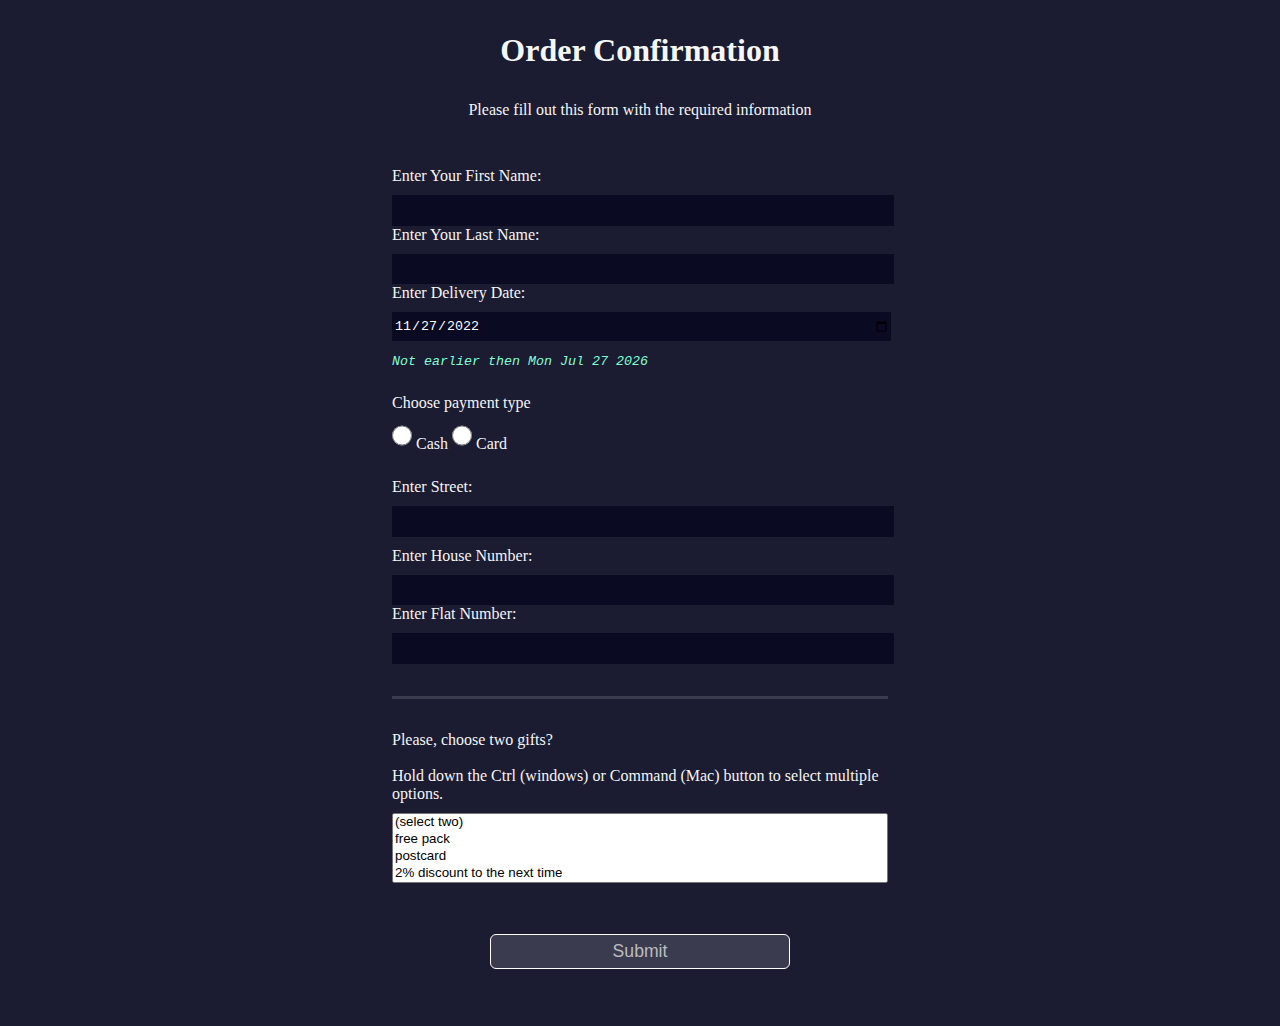
==== delivery/index.html @ b73b3af8 "feat: add required to radio btns" ====
<!DOCTYPE html>
    <html lang="en">
    <head>
        <meta charset="UTF-8">
        <meta http-equiv="X-UA-Compatible" content="IE=edge">
        <meta name="viewport" content="width=device-width, initial-scale=1.0">
       <link rel="stylesheet" href="style.css">
        <title>Order Confirmation</title>

          <body>

            <article class="hide-result"  class="show-result">
              <div class="result">
              <p class="result-title">Order Confirmed</p>
          </div>
            </article>

            <div class="order-show">
            <h1>Order Confirmation</h1>
            <p>Please fill out this form with the required information</p>
            <form method="post" action="https://yuliamasliak.github.io/book-shop/">
              <fieldset>
                <label for="first-name">Enter Your First Name: <input id="first-name" name="first-name" type="text" required pattern="[a-z]{4,}" class="required" onkeyup="enableSubmit()"/></label>
                <div id="error"></div>
                <label for="last-name">Enter Your Last Name: <input id="last-name" name="last-name" type="text" required class="required" onkeyup="enableSubmit()"/></label>
                <div id="error1"></div>

                <label for="date" class="date-not-earlier">Enter Delivery Date: <input id="date" name="date" type="date" required class="required" onkeyup="enableSubmit()"/></label>
                <div id="error2"></div>

                <div class="label-margin">Choose payment type</div>
                <label for="payment" ><input id="payment-cash" class="check" type="radio" name="payment"  class="required" required onkeyup="enableSubmit()" /> Cash</label>
                <label for="payment" ><input id="payment-card" class="required" class="check" type="radio" name="payment"  class="radio-right" onkeyup="enableSubmit()" required /> Card</label>

                <label class="block-label" class="label-margin" for="street">Enter Street: <input id="street" name="street" type="text" pattern="[a-z0-5]{8,}" required class="required" onkeyup="enableSubmit()"/></label>
                <div id="error3"></div>

                <label for="house">Enter House Number: <input id="house" name="house" type="number" pattern="[0-1000]" required class="required" onkeyup="enableSubmit()"/></label>
                <div id="error4"></div>

                <label for="flat">Enter Flat Number: <input id="flat" name="flat" type="text" required class="required" onkeyup="enableSubmit()" /></label>
                <div id="error5"></div>
              </fieldset>

              <fieldset>

                <label for="gift">Please, choose two gifts? <br><br> Hold down the Ctrl (windows) or Command (Mac) button to select multiple options.
                  <select id="gift" name="gift" multiple onchange=selectedOptions()>
                    <option value="">(select two)</option>
                    <option value="1"><checkpoint>free pack</checkpoint></option>
                    <option value="2">postcard</option>
                    <option value="3">2% discount to the next time</option>
                    <option value="4">branded pen or pencil</option>
                  </select>
                </label>

              </fieldset>
              <input type="submit" value="Submit" class="submit-btn" disabled/>
            </form>
          </div>

          </body>
          <script src="script.js"></script>
        </html>

    </body>
    </html>
---- delivery/style.css ----
body {
    background-color: #1b1b32;
    font-family: Tahoma;
    font-size: 16px;
  }

  h1, p {
    margin: 1em auto;
    text-align: center;
    color: #f5f6f7;
  }

  form {
    width: 60vw;
    max-width: 500px;
    min-width: 300px;
    margin: 0 auto;
    padding-bottom: 2em;
    color: #f5f6f7;
  }

  fieldset {
    border: none;
    padding: 2rem 0;
    border-bottom: 3px solid #3b3b4f;
    color: #f5f6f7;
  }

  fieldset:last-of-type {
    border-bottom: none;
    color: #f5f6f7;
  }



  input,
  textarea,
  select {
    margin: 10px 0 0 0;
    width: 100%;
    min-height: 2em;

  }

  input, textarea {
    background-color: #0a0a23;
    border: 1px solid #0a0a23;
    color: #ffffff;
  }



  .submit-btn {
    display: block;
    width: 60%;
    margin: 1em auto;
    height: 2em;
    font-size: 1.1rem;
    background-color: #3b3b4f;
    border-color: white;
    border-radius: 6px;
    min-width: 300px;
    color: #bbbcbd;
  }
  input[type="radio"]{
    max-height: 10px;
    width: 20px;
    color: #f5f6f7;
  }
.radio-right{
  margin-left: 20px;
}
label{
  margin-bottom: 10px;
}
.label-margin{
  margin-top: 25px;
}
.block-label{
  display: block;
  margin-top: 25px;
}
  .error{
    border: 1px solid red;
  }
  #error, #error1, #error2, #error3, #error4, #error5 { color: red };

.hide-result{
  padding: 50px;
  background-color: aliceblue;
  margin: 0 auto;
  margin-top: 40px;
  max-width: 600px;
  height: 600px;
  border-radius: 10px;
  border: 1px solid white;
}
.result{
  padding: 50px;
  background-color: aliceblue;
  margin: 0 auto;
  margin-top: 10px;
  max-width: 600px;
  height: 600px;
  border-radius: 10px;
  border: 1px solid white;
}
.result-title{
  color:#0a0a23;
  margin-bottom: 30px;
  margin-top: 30px;
  text-align: center;
  font-family: Tahoma;
  font-weight: 700;
  font-size: 46px;
}
.result-data{
  color:#0a0a23;
  margin-bottom: 30px;
  text-align: left;
  font-family: Tahoma;
  font-weight: 700;
  font-size: 36px;
}
.order-show{
  visibility: visible;

}
.order-hidden{
  display:none;
}
.result-info{
  margin-top: 50px;
  font-family: Tahoma;
  font-weight: 400;
  font-size: 30px;
  line-height: 60px;
}

.submit-btn:hover{
  background-color:white;
  color:#0a0a23;
  border: 1px solid #0a0a23;
  font-weight: 700;

}
.date-limit{
  text-align: left;
  font-style: italic;
  color:aquamarine;
  font-size: smaller;
  font-family: 'Courier New', Courier, monospace;
}
.show-result{
  display: block;
}
article{
  display: none;
}
.close-btn{
  margin-top: 10px;
  margin-bottom: 20px;
  height: 40px;
  width: 150px;
    border-radius: 7px;
    background-color: #0a0a23;
    border: 1px solid #0a0a23;
    color:antiquewhite;
   font-family: 'Quicksand', sans-serif;
  font-weight: 500;
  font-size: 20px;
}
.close-btn:hover{
  cursor: pointer;
  background-color:#FFE787;
   border: 2px solid #0a0a23;
   color: #0a0a23;
   font-weight: 700;
 }
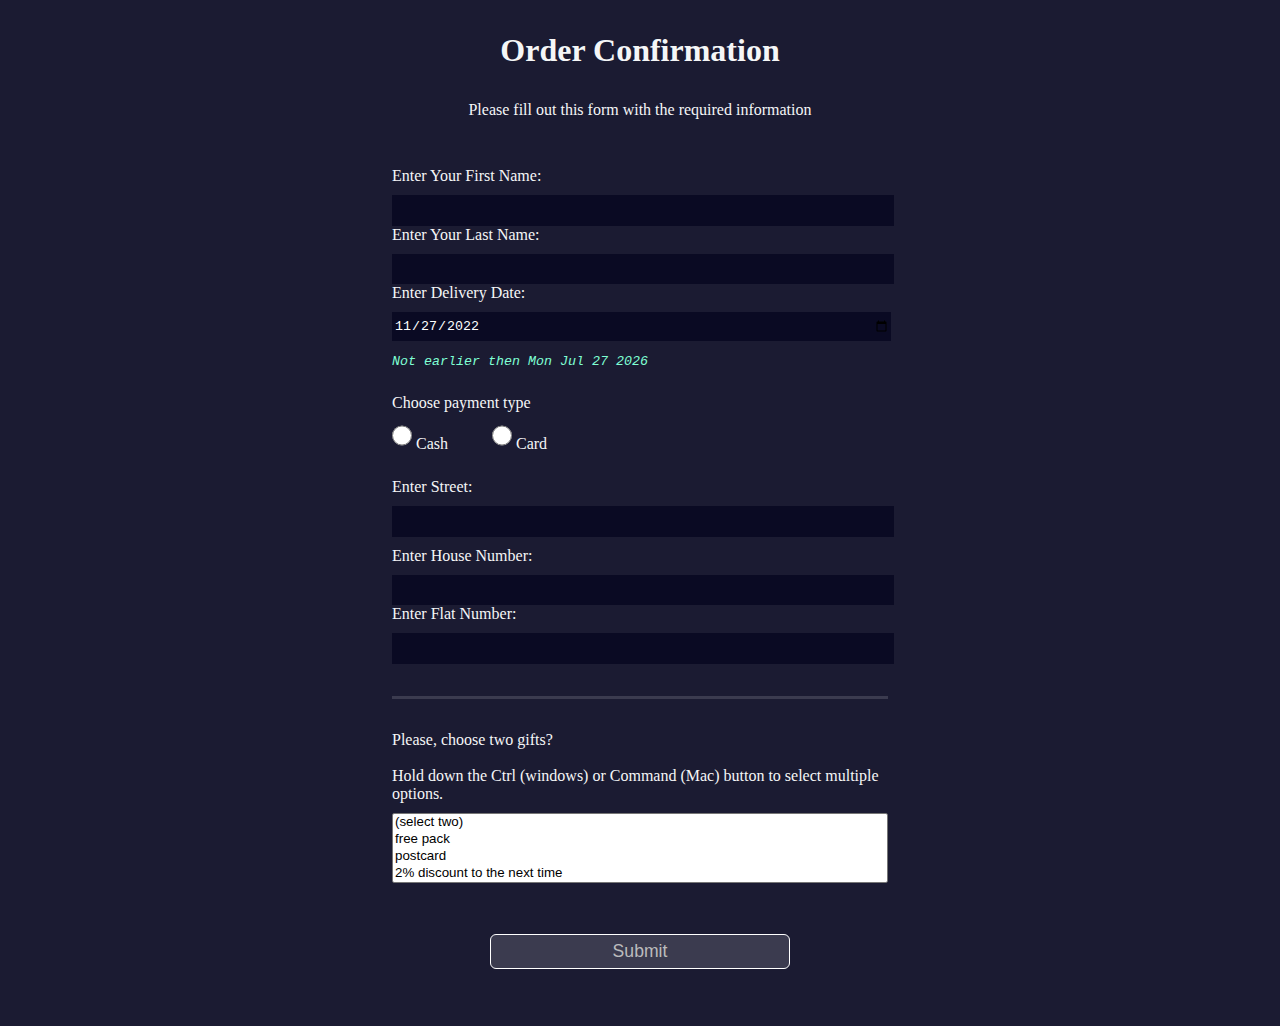
==== commit 661f303f: "feat: add styles to radio btns" ====
--- a/delivery/index.html
+++ b/delivery/index.html
@@ -29,8 +29,8 @@
                 <div id="error2"></div>
 
                 <div class="label-margin">Choose payment type</div>
-                <label for="payment" ><input id="payment-cash" class="check" type="radio" name="payment"  class="required" required onkeyup="enableSubmit()" /> Cash</label>
-                <label for="payment" ><input id="payment-card" class="required" class="check" type="radio" name="payment"  class="radio-right" onkeyup="enableSubmit()" required /> Card</label>
+                <label for="payment" ><input id="payment-cash" type="radio" name="payment"  class="required" required onkeyup="enableSubmit()" /> Cash</label>
+                <label for="payment" ><input id="payment-card" class="required radio-right" type="radio" name="payment"  onkeyup="enableSubmit()" required /> Card</label>
 
                 <label class="block-label" class="label-margin" for="street">Enter Street: <input id="street" name="street" type="text" pattern="[a-z0-5]{8,}" required class="required" onkeyup="enableSubmit()"/></label>
                 <div id="error3"></div>
--- a/delivery/style.css
+++ b/delivery/style.css
@@ -68,7 +68,7 @@
     color: #f5f6f7;
   }
 .radio-right{
-  margin-left: 20px;
+  margin-left: 40px;
 }
 label{
   margin-bottom: 10px;
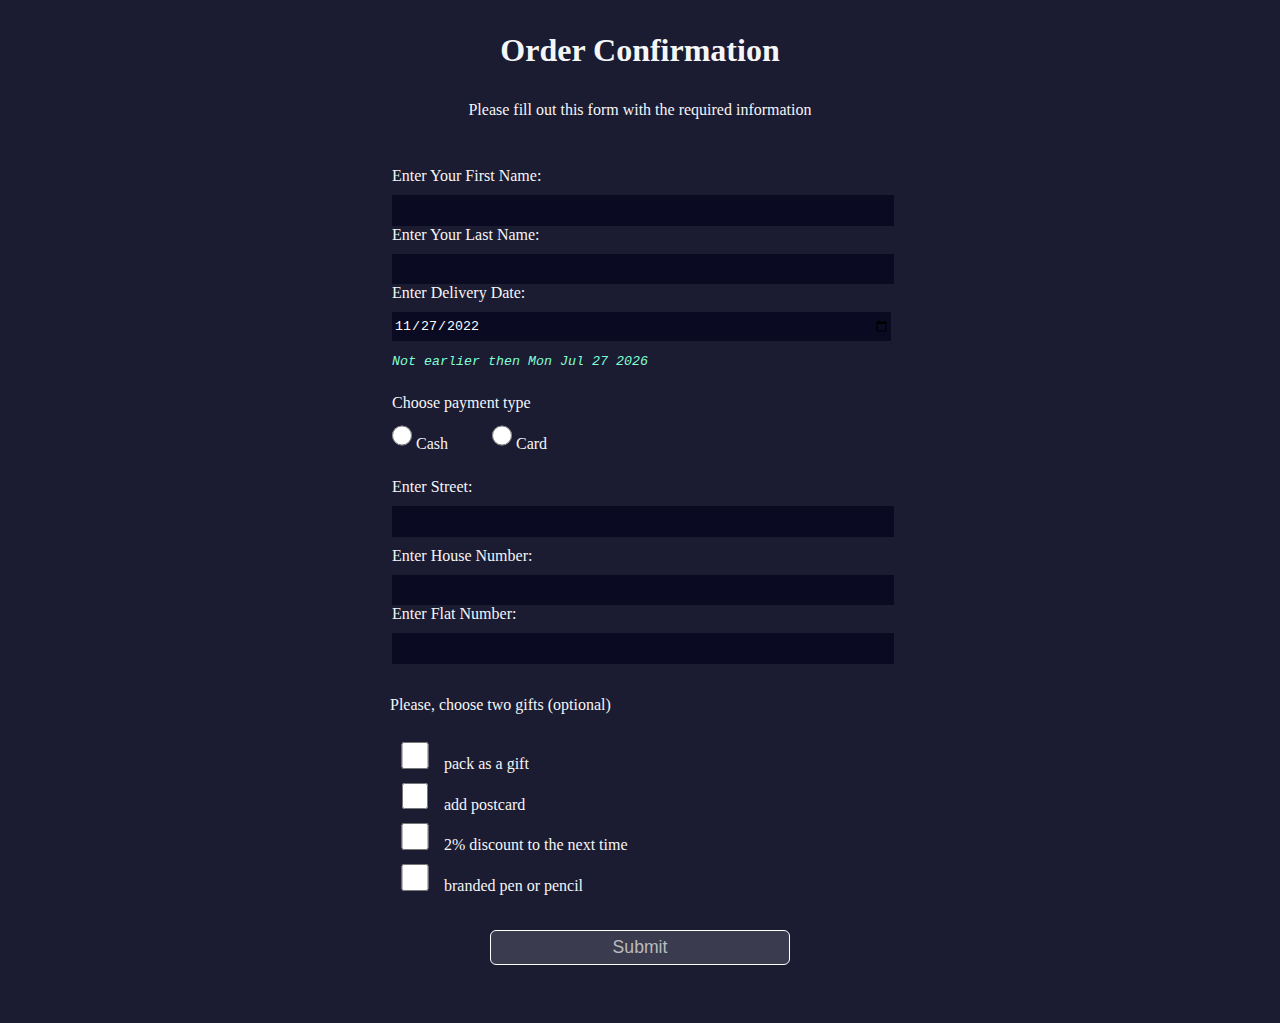
==== commit 076acaa2: "feat: add max quantity to gifts options" ====
--- a/delivery/index.html
+++ b/delivery/index.html
@@ -42,19 +42,17 @@
                 <div id="error5"></div>
               </fieldset>
 
-              <fieldset>
 
-                <label for="gift">Please, choose two gifts? <br><br> Hold down the Ctrl (windows) or Command (Mac) button to select multiple options.
-                  <select id="gift" name="gift" multiple onchange=selectedOptions()>
-                    <option value="">(select two)</option>
-                    <option value="1"><checkpoint>free pack</checkpoint></option>
-                    <option value="2">postcard</option>
-                    <option value="3">2% discount to the next time</option>
-                    <option value="4">branded pen or pencil</option>
-                  </select>
-                </label>
+                <div for="gift">Please, choose two gifts (optional)</div><br>
+                <label for="gift1"></label><input type="checkbox" class="check" id="gift1" name="gift1" value="Bike">
+                 pack as a gift</label><br>
+                <label for="gift2"></label><input type="checkbox" class="check" id="gift2" name="gift2" value="Car">
+                 add postcard</label><br>
+                <label for="gift3"></label><input type="checkbox" class="check" id="gift3" name="gift3" value="Bike">
+                 2% discount to the next time</label><br>
+                <label for="gift4"></label><input type="checkbox" class="check" id="gift4" name="gift4" value="Boat">
+                 branded pen or pencil</label><br><br>
 
-              </fieldset>
               <input type="submit" value="Submit" class="submit-btn" disabled/>
             </form>
           </div>
--- a/delivery/style.css
+++ b/delivery/style.css
@@ -177,3 +177,7 @@
    color: #0a0a23;
    font-weight: 700;
  }
+ #gift1, #gift2, #gift3, #gift4{
+  width: 10%;
+  border-radius: 10px;
+ }
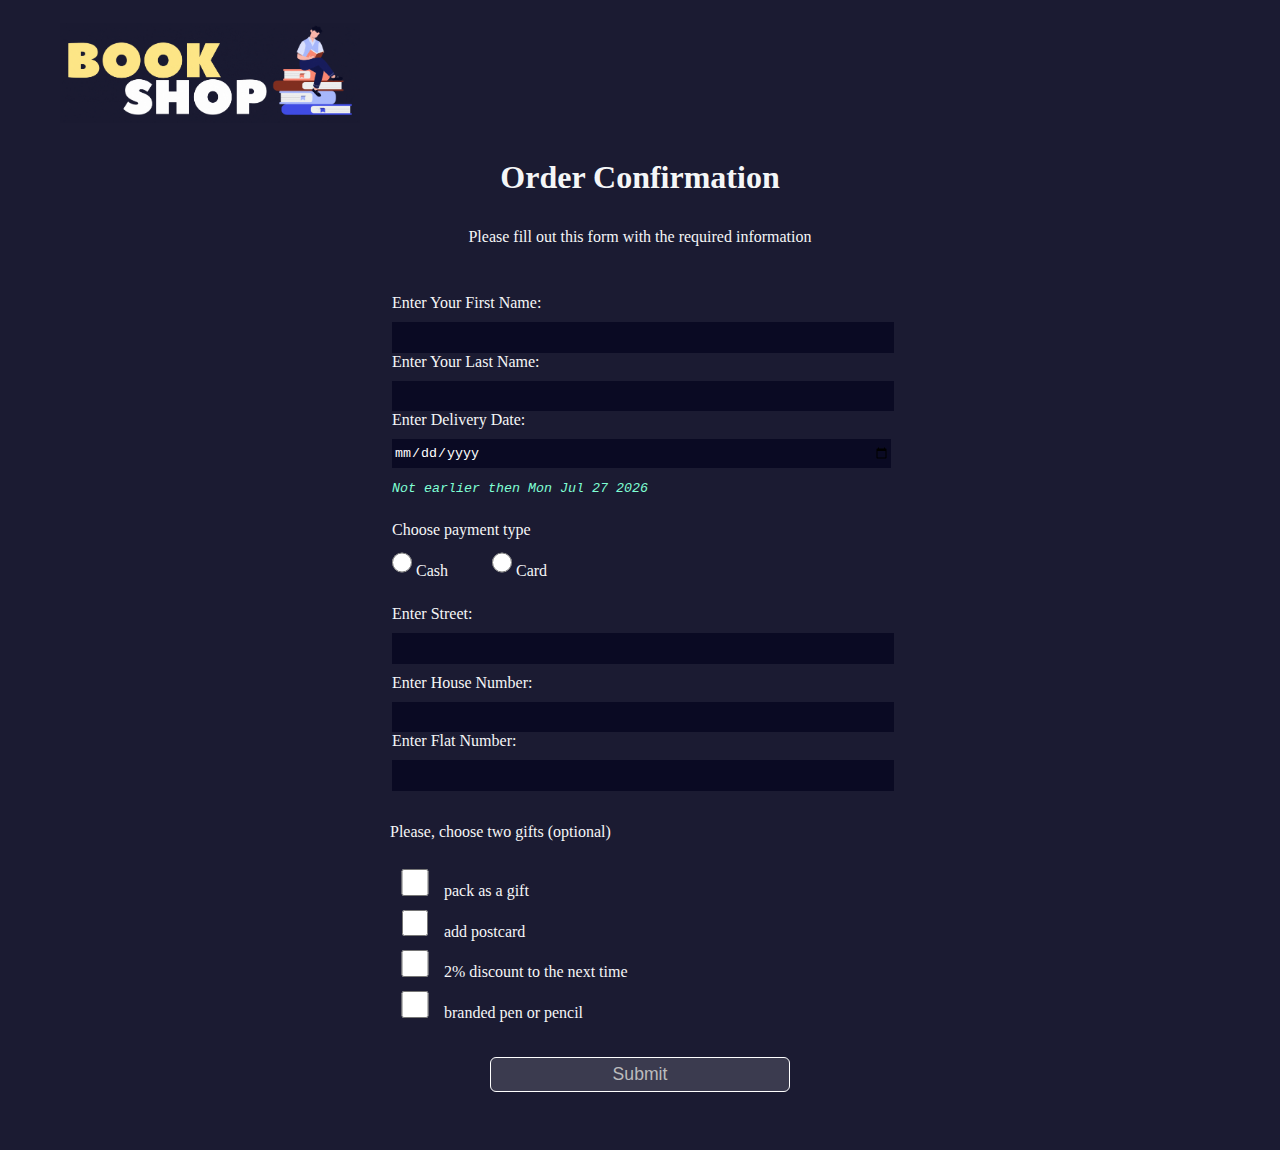
==== commit 99f7f498: "feat: add logo to delivery" ====
--- a/delivery/index.html
+++ b/delivery/index.html
@@ -8,7 +8,9 @@
         <title>Order Confirmation</title>
 
           <body>
-
+<header>
+  <a href="/index.html"><img src="/images/logo-gif.gif" alt="logo" class="logo-gif"></a>
+</header>
             <article class="hide-result"  class="show-result">
               <div class="result">
               <p class="result-title">Order Confirmed</p>
@@ -20,25 +22,25 @@
             <p>Please fill out this form with the required information</p>
             <form method="post" action="https://yuliamasliak.github.io/book-shop/">
               <fieldset>
-                <label for="first-name">Enter Your First Name: <input id="first-name" name="first-name" type="text" required pattern="[a-z]{4,}" class="required" onkeyup="enableSubmit()"/></label>
+                <label for="first-name">Enter Your First Name: <input id="first-name" name="first-name" type="text" required pattern="[a-z]{4,}" class="required" onclick="enableSubmit()"/></label>
                 <div id="error"></div>
-                <label for="last-name">Enter Your Last Name: <input id="last-name" name="last-name" type="text" required class="required" onkeyup="enableSubmit()"/></label>
+                <label for="last-name">Enter Your Last Name: <input id="last-name" name="last-name" type="text" required class="required" onclick="enableSubmit()"/></label>
                 <div id="error1"></div>
 
-                <label for="date" class="date-not-earlier">Enter Delivery Date: <input id="date" name="date" type="date" required class="required" onkeyup="enableSubmit()"/></label>
+                <label for="date" class="date-not-earlier">Enter Delivery Date: <input id="date" name="date" type="date" required class="required" onclick="enableSubmit()"/></label>
                 <div id="error2"></div>
 
                 <div class="label-margin">Choose payment type</div>
-                <label for="payment" ><input id="payment-cash" type="radio" name="payment"  class="required" required onkeyup="enableSubmit()" /> Cash</label>
-                <label for="payment" ><input id="payment-card" class="required radio-right" type="radio" name="payment"  onkeyup="enableSubmit()" required /> Card</label>
+                <label for="payment" ><input id="payment-cash" type="radio" name="payment"  class="required" required onclick="enableSubmit()" /> Cash</label>
+                <label for="payment" ><input id="payment-card" class="required radio-right" type="radio" name="payment"  onclick="enableSubmit()" required /> Card</label>
 
-                <label class="block-label" class="label-margin" for="street">Enter Street: <input id="street" name="street" type="text" pattern="[a-z0-5]{8,}" required class="required" onkeyup="enableSubmit()"/></label>
+                <label class="block-label" class="label-margin" for="street">Enter Street: <input id="street" name="street" type="text" pattern="[a-z0-5]{8,}" required class="required" onclick="enableSubmit()"/></label>
                 <div id="error3"></div>
 
-                <label for="house">Enter House Number: <input id="house" name="house" type="number" pattern="[0-1000]" required class="required" onkeyup="enableSubmit()"/></label>
+                <label for="house">Enter House Number: <input id="house" name="house" type="number" pattern="[0-1000]" required class="required" onclick="enableSubmit()"/></label>
                 <div id="error4"></div>
 
-                <label for="flat">Enter Flat Number: <input id="flat" name="flat" type="text" required class="required" onkeyup="enableSubmit()" /></label>
+                <label for="flat">Enter Flat Number: <input id="flat" name="flat" type="text" required class="required" onclick="enableSubmit()" /></label>
                 <div id="error5"></div>
               </fieldset>
 
--- a/delivery/style.css
+++ b/delivery/style.css
@@ -9,7 +9,14 @@
     text-align: center;
     color: #f5f6f7;
   }
-
+  header{
+    margin: 0 auto;
+max-width: 1160px;;
+  }
+  .logo-gif{
+    margin-top: 15px;
+    height: 100px;
+  }
   form {
     width: 60vw;
     max-width: 500px;
@@ -136,13 +143,8 @@
   font-size: 30px;
   line-height: 60px;
 }
-
-.submit-btn:hover{
-  background-color:white;
-  color:#0a0a23;
-  border: 1px solid #0a0a23;
-  font-weight: 700;
-
+.submit-btn{
+  cursor: pointer;
 }
 .date-limit{
   text-align: left;
@@ -179,5 +181,5 @@
  }
  #gift1, #gift2, #gift3, #gift4{
   width: 10%;
-  border-radius: 10px;
+  border-radius: 8px;
  }
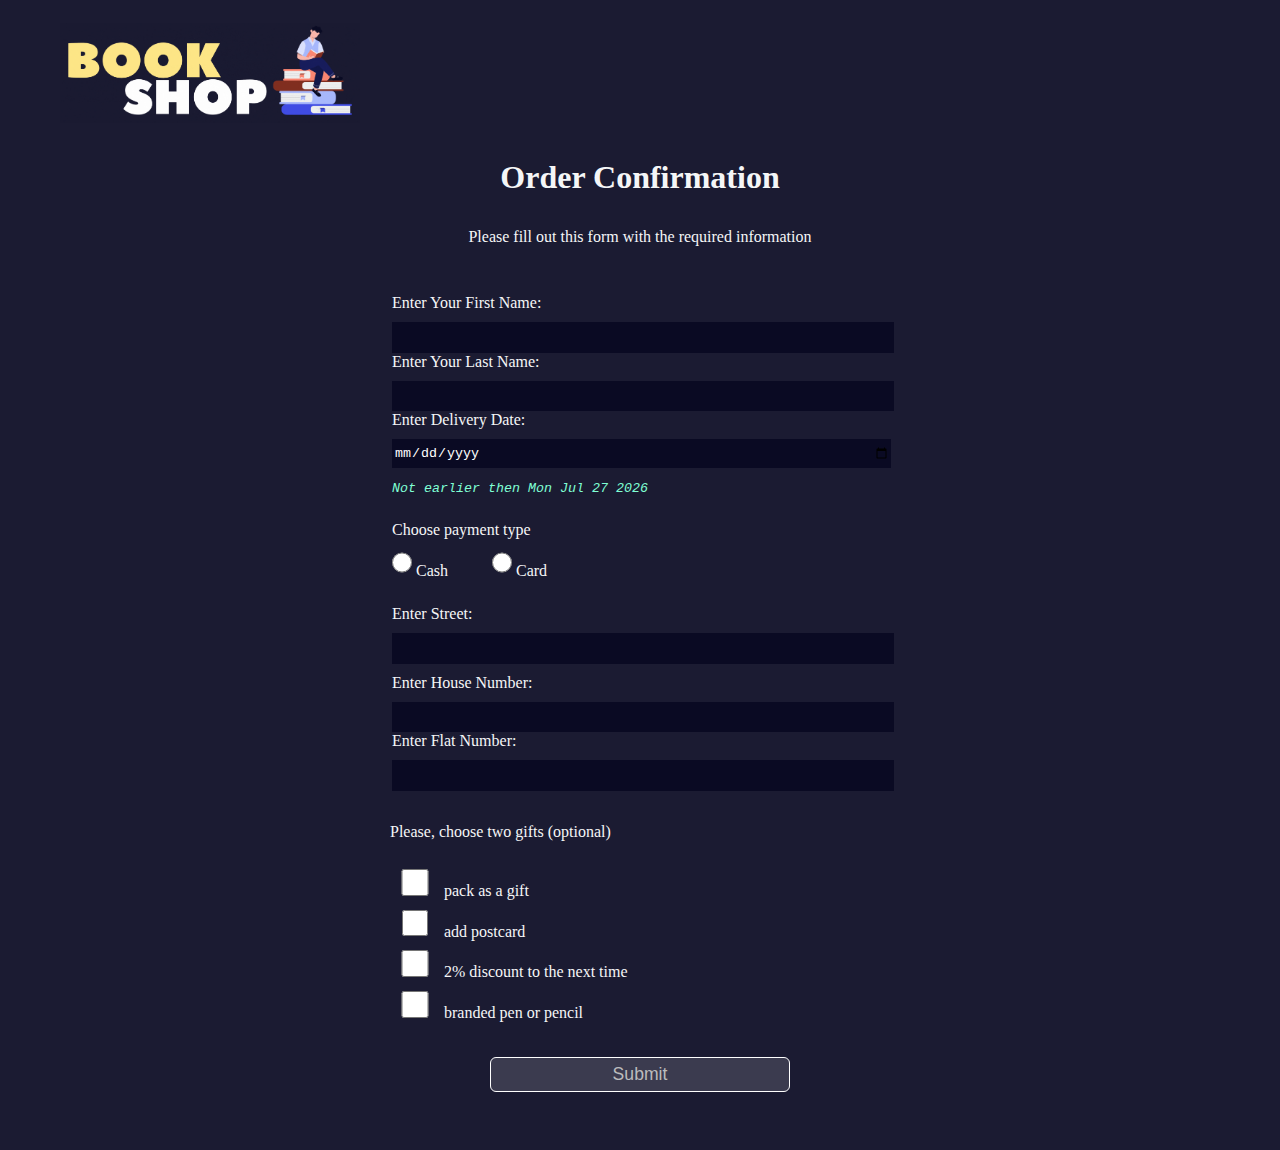
==== commit 5bf3b4de: "feat: change logo path (delivery page)" ====
--- a/delivery/index.html
+++ b/delivery/index.html
@@ -9,7 +9,7 @@
 
           <body>
 <header>
-  <a href="/index.html"><img src="/images/logo-gif.gif" alt="logo" class="logo-gif"></a>
+  <a href="/index.html"><img src="../images/logo-gif.gif" alt="logo" class="logo-gif"></a>
 </header>
             <article class="hide-result"  class="show-result">
               <div class="result">
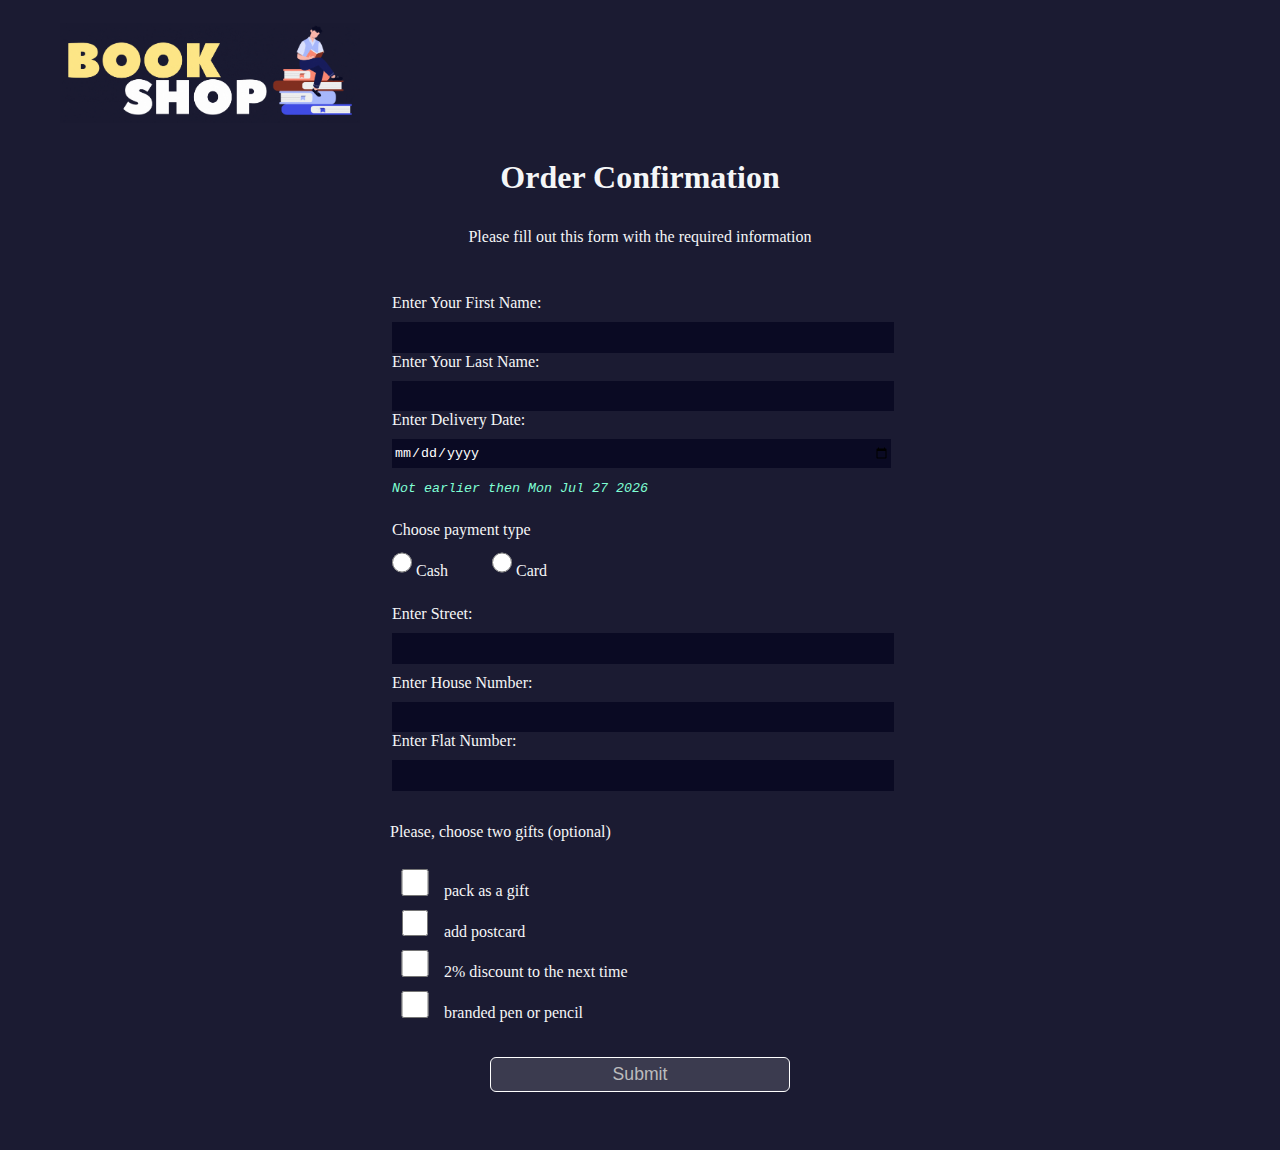
==== commit dd2aa01a: "feat: change link path of logo" ====
--- a/delivery/index.html
+++ b/delivery/index.html
@@ -9,7 +9,7 @@
 
           <body>
 <header>
-  <a href="/index.html"><img src="../images/logo-gif.gif" alt="logo" class="logo-gif"></a>
+  <a href="../index.html"><img src="../images/logo-gif.gif" alt="logo" class="logo-gif"></a>
 </header>
             <article class="hide-result"  class="show-result">
               <div class="result">
